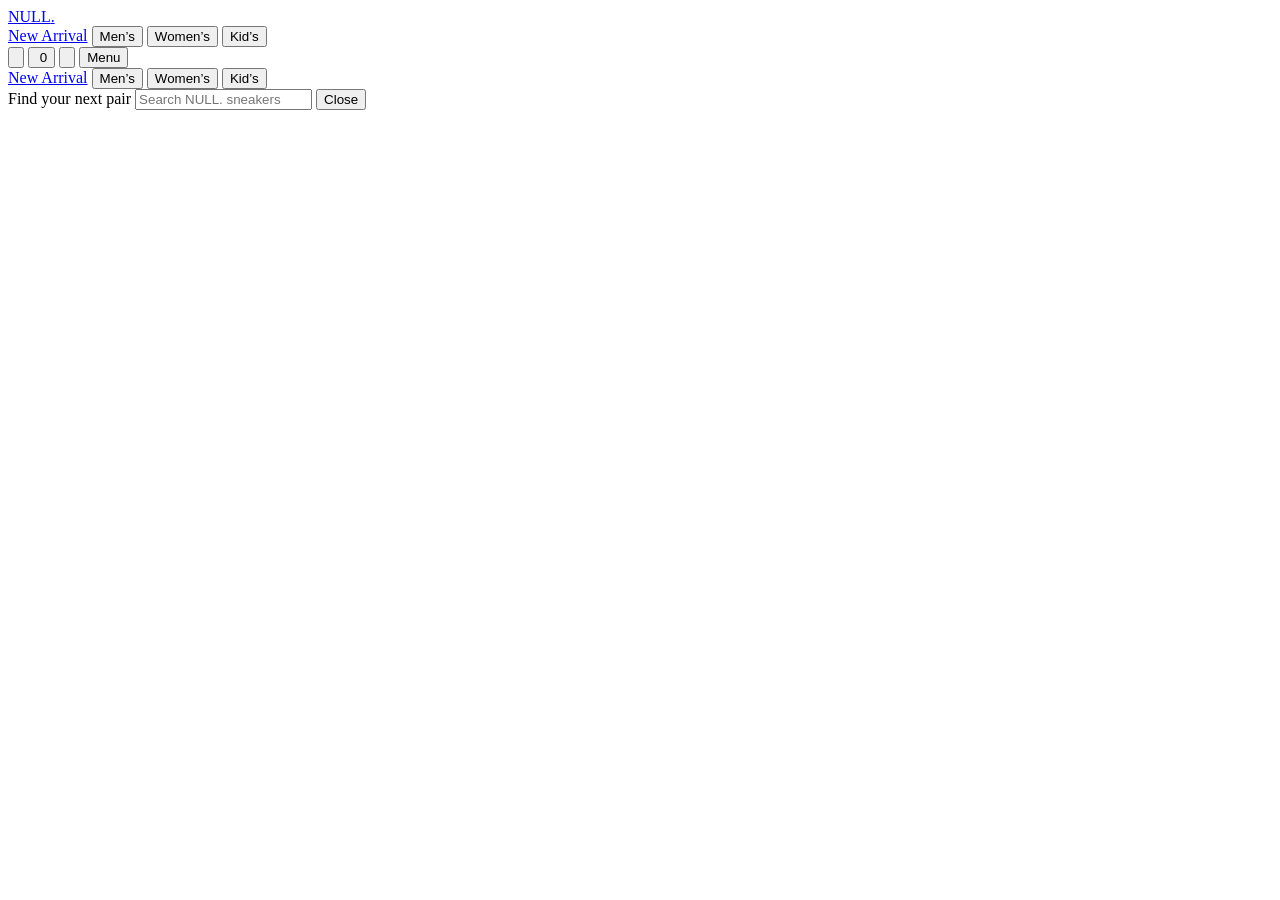
==== index.html @ aee637f6 "Add files via upload" ====
<!doctype html>
<html lang="en">
  <head>
    <meta charset="UTF-8" />
    <meta name="viewport" content="width=device-width, initial-scale=1.0" />
    <meta
      name="description"
      content="NULL. sneakers — limited streetwear footwear made for nowhere."
    />
    <title>NULL. — Made for Nowhere</title>
    <link rel="stylesheet" href="/style.css" />
  </head>
  <body>
    <header class="site-header" id="site-header">
      <a class="logo" href="#home" aria-label="NULL home">NULL<span>.</span></a>
      <nav class="desktop-nav" aria-label="Main navigation">
        <a href="#collection">New Arrival</a>
        <button type="button" data-filter-link="men">Men’s</button>
        <button type="button" data-filter-link="women">Women’s</button>
        <button type="button" data-filter-link="kids">Kid’s</button>
      </nav>
      <div class="nav-actions">
        <button
          class="icon-button search-button"
          type="button"
          aria-label="Search products"
          aria-expanded="false"
          aria-controls="product-search-panel"
        >
          <img src="/assets/5988b.svg" alt="" />
        </button>
        <button class="icon-button cart-button" type="button" aria-label="Open cart">
          <img src="/assets/ba2f0.svg" alt="" />
          <span class="cart-count" aria-label="0 items in cart">0</span>
        </button>
        <button class="profile-button" type="button" aria-label="Account">
          <span class="profile-icon"><img src="/assets/76e1e.svg" alt="" /></span>
        </button>
        <button class="menu-button" type="button" aria-expanded="false" aria-controls="mobile-nav">
          Menu
        </button>
      </div>
      <nav class="mobile-nav" id="mobile-nav" aria-label="Mobile navigation">
        <a href="#collection">New Arrival</a>
        <button type="button" data-filter-link="men">Men’s</button>
        <button type="button" data-filter-link="women">Women’s</button>
        <button type="button" data-filter-link="kids">Kid’s</button>
      </nav>
      <form class="search-panel" id="product-search-panel" role="search">
        <label for="product-search">Find your next pair</label>
        <input id="product-search" type="search" placeholder="Search NULL. sneakers" autocomplete="off" />
        <button type="button" class="search-close" aria-label="Close search">Close</button>
      </form>
    </header>

    <div class="toast" role="status" aria-live="polite"></div>
    <script type="module" src="/script.js"></script>
  </body>
</html>
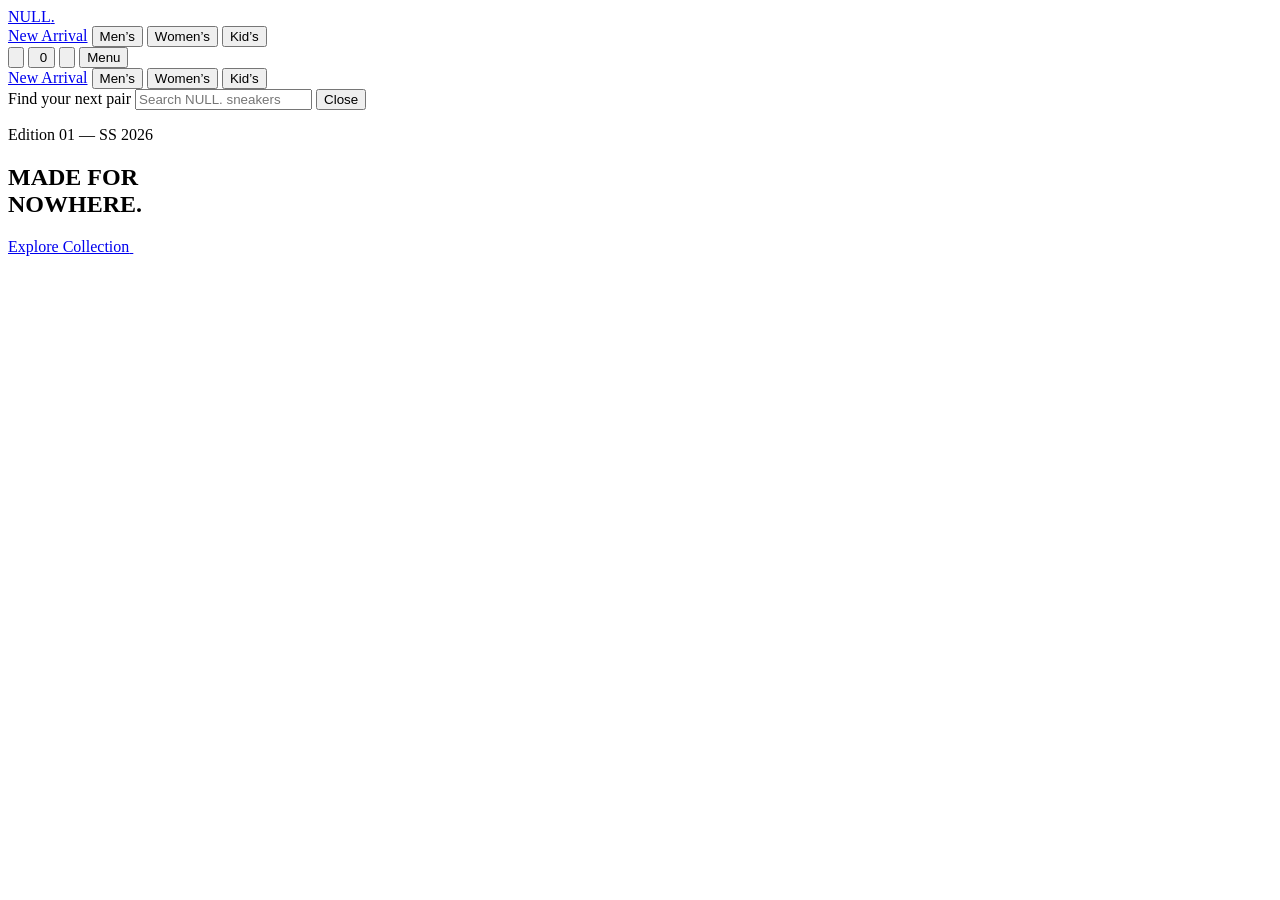
==== commit 22664389: "Add files via upload Penambahan Hero sections" ====
--- a/index.html
+++ b/index.html
@@ -53,6 +53,21 @@
       </form>
     </header>
 
+    <main>
+      <div id="storefront">
+        <section class="hero" id="home" aria-labelledby="hero-title">
+          <div class="hero-content">
+            <p class="eyebrow">Edition 01 — SS 2026</p>
+            <h1 id="hero-title">MADE FOR<br />NOWHERE.</h1>
+            <a class="explore-button" href="#collection">
+              <span>Explore Collection</span>
+              <img src="/assets/35e86.svg" alt="" />
+            </a>
+          </div>
+        </section>
+
+        
+
     <div class="toast" role="status" aria-live="polite"></div>
     <script type="module" src="/script.js"></script>
   </body>
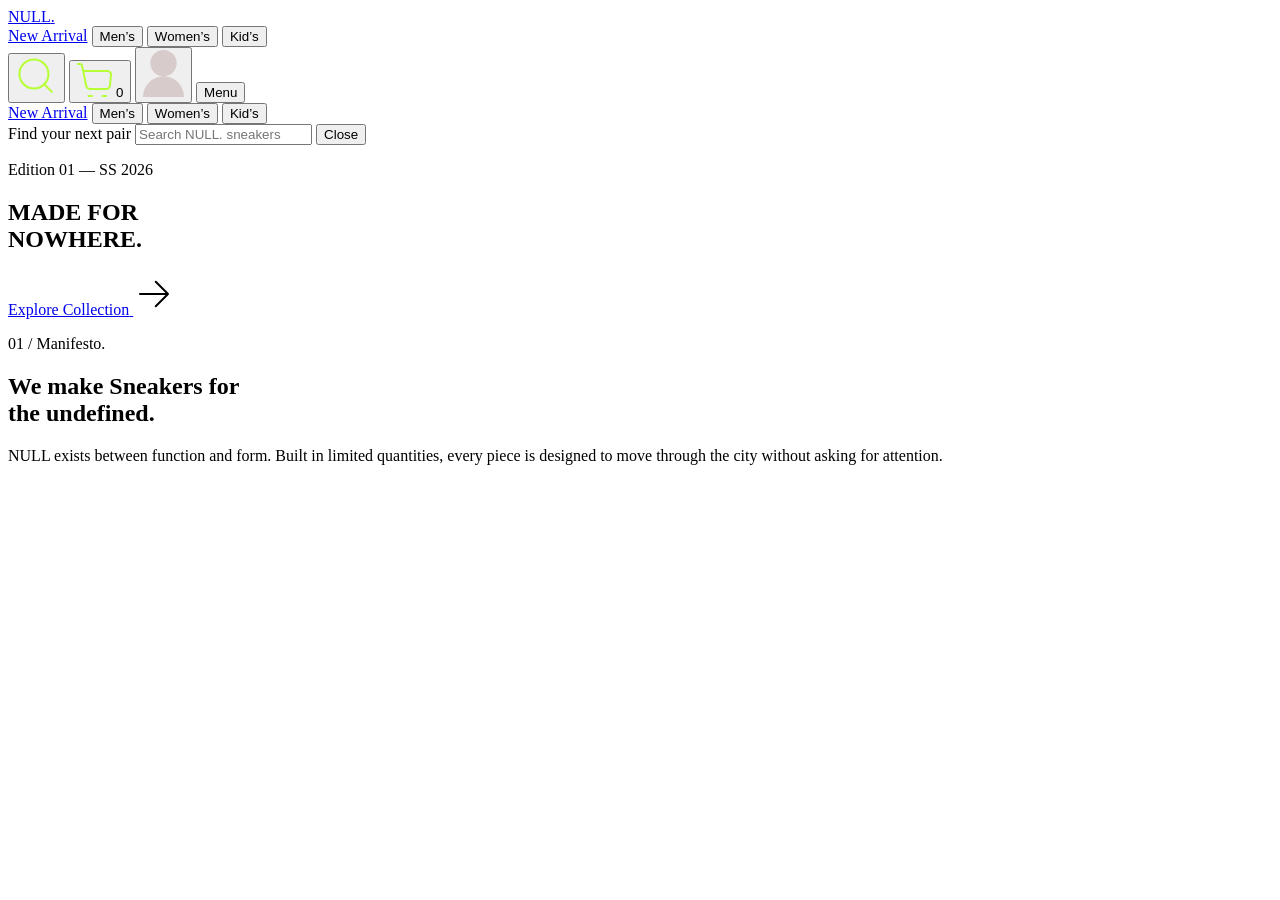
==== commit f086af60: "Add files via upload" ====
--- a/index.html
+++ b/index.html
@@ -66,7 +66,19 @@
           </div>
         </section>
 
-        
+        <section class="manifesto" aria-labelledby="manifesto-title">
+          <p class="section-index">01 / Manifesto.</p>
+          <div class="manifesto-copy">
+            <h2 id="manifesto-title">We make <span>Sneakers</span> for<br />the undefined.</h2>
+            <p>
+              NULL exists between function and form. Built in limited quantities, every piece is
+              designed to move through the city without asking for attention.
+            </p>
+          </div>
+        </section>
+      </div>
+    </main>
+
 
     <div class="toast" role="status" aria-live="polite"></div>
     <script type="module" src="/script.js"></script>
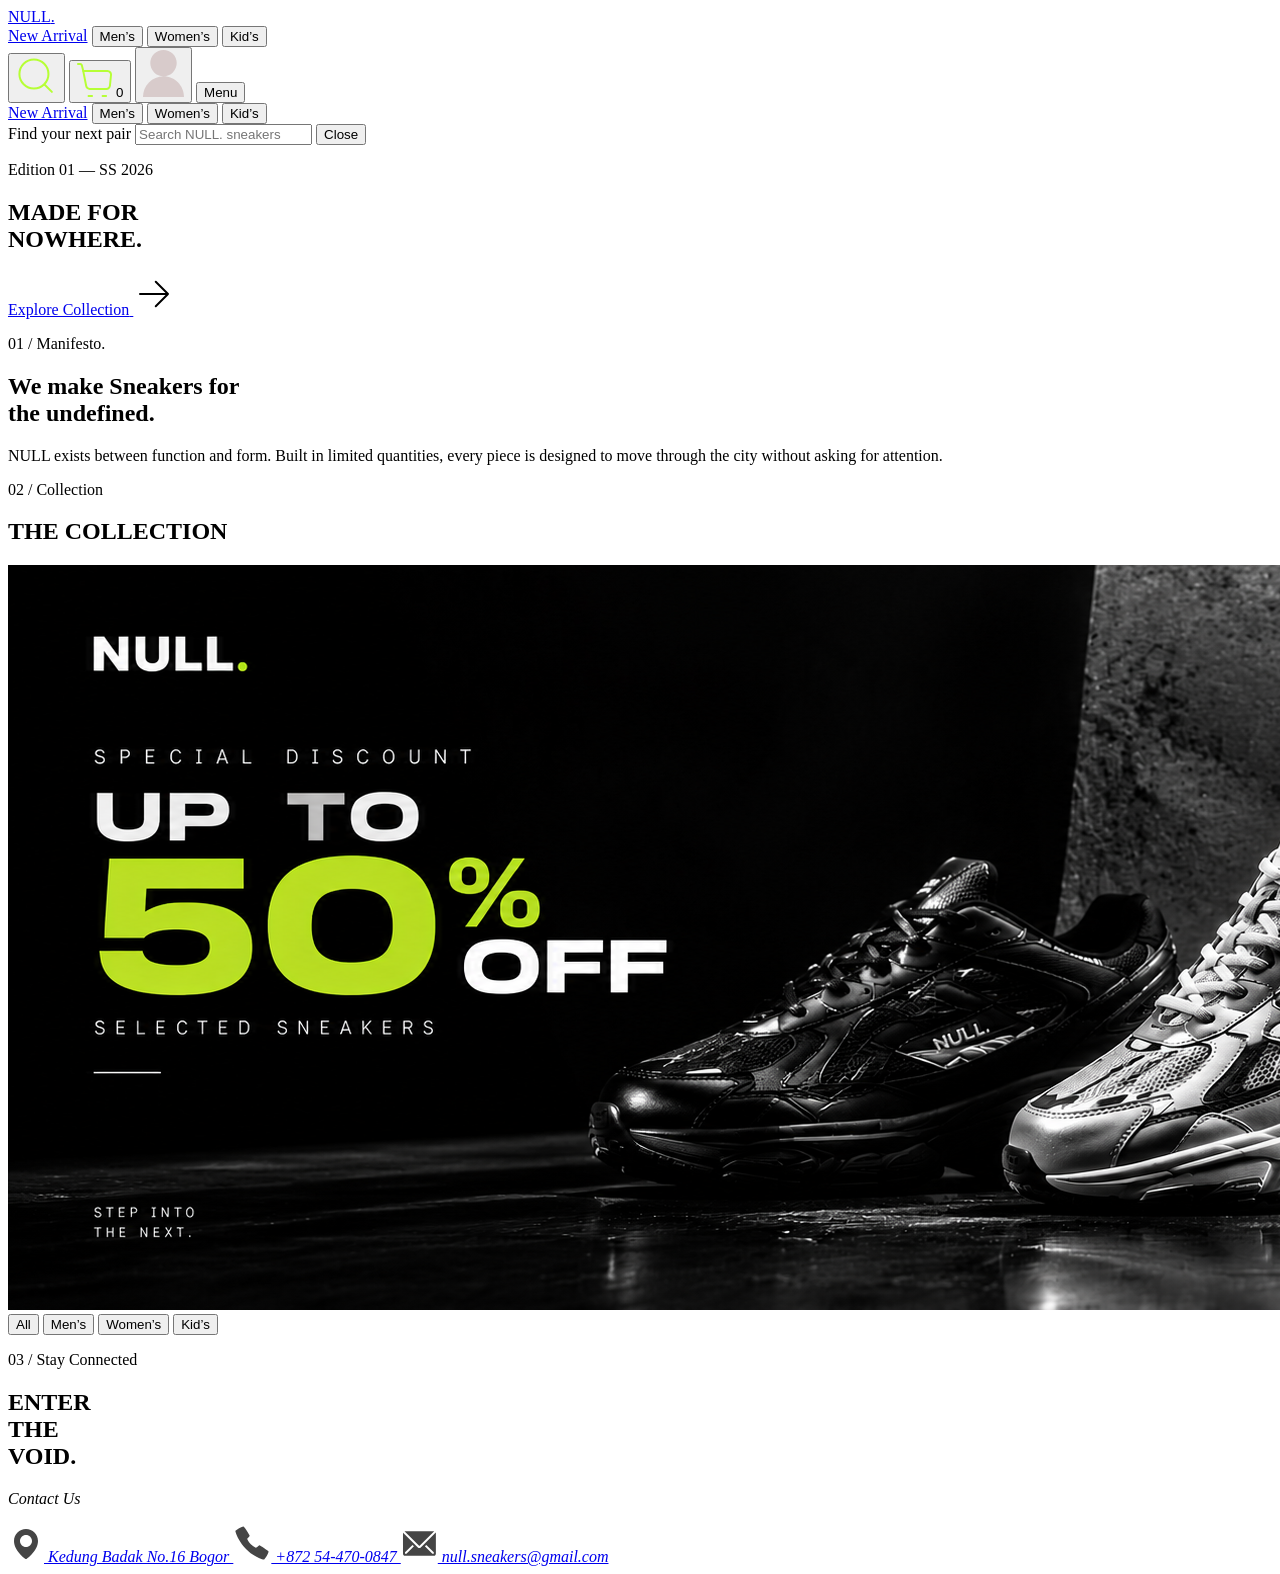
==== commit 2ab26f3f: "Add files via upload membuat code katalog dan kontak" ====
--- a/index.html
+++ b/index.html
@@ -76,9 +76,99 @@
             </p>
           </div>
         </section>
+
+        <section class="collection" id="collection" aria-labelledby="collection-title">
+          <p class="section-index">02 / Collection</p>
+          <h2 id="collection-title">THE COLLECTION</h2>
+          <div class="campaign-banner">
+            <img src="/assets/0978b.png" alt="NULL sneakers special discount campaign" />
+          </div>
+          <div class="filters" role="group" aria-label="Filter products">
+            <button class="filter active" type="button" data-filter="all">All</button>
+            <button class="filter" type="button" data-filter="men">Men’s</button>
+            <button class="filter" type="button" data-filter="women">Women’s</button>
+            <button class="filter" type="button" data-filter="kids">Kid’s</button>
+          </div>
+          <div class="product-grid" id="product-grid" aria-live="polite"></div>
+          <p class="empty-state" id="empty-state" hidden>No sneakers match your search.</p>
+        </section>
+
+        <section class="connect" aria-labelledby="connect-title">
+          <div>
+            <p class="section-index">03 / Stay Connected</p>
+            <h2 id="connect-title">ENTER<br />THE<br />VOID.</h2>
+          </div>
+          <address class="contact-card">
+            <p>Contact Us</p>
+            <a href="https://maps.google.com" target="_blank" rel="noreferrer">
+              <img src="/assets/77233.svg" alt="" />
+              Kedung Badak No.16 Bogor
+            </a>
+            <a href="tel:+87254470847">
+              <img src="/assets/80e3b.svg" alt="" />
+              +872 54-470-0847
+            </a>
+            <a href="mailto:null.sneakers@gmail.com">
+              <img src="/assets/368ae.svg" alt="" />
+              null.sneakers@gmail.com
+            </a>
+          </address>
+        </section>
       </div>
+
+      <section class="product-detail" id="product-detail" aria-labelledby="detail-name" hidden>
+        <div class="detail-visual">
+          <button class="back-button" type="button">← Back to collection</button>
+          <div class="detail-heading">
+            <div>
+              <p class="detail-kicker" id="detail-category"></p>
+              <h1 id="detail-name"></h1>
+              <p id="detail-color"></p>
+            </div>
+            <button class="favorite-button" type="button" aria-label="Add to favorites" aria-pressed="false">
+              <img src="/assets/cf83d.svg" alt="" />
+            </button>
+          </div>
+          <div class="detail-prices">
+            <span id="detail-price"></span>
+            <s id="detail-old-price"></s>
+            <strong id="detail-discount"></strong>
+          </div>
+          <div class="detail-image-wrap">
+            <img id="detail-image" src="" alt="" />
+          </div>
+          <p class="detail-code" id="detail-code"></p>
+        </div>
+        <aside class="detail-panel">
+          <div class="description-heading">
+            <p>Description</p>
+            <span>⌃</span>
+          </div>
+          <p class="detail-description" id="detail-description"></p>
+          <dl class="product-meta">
+            <div><dt>Designed for</dt><dd id="detail-use"></dd></div>
+            <div><dt>Material</dt><dd id="detail-material"></dd></div>
+            <div><dt>Availability</dt><dd id="detail-stock"></dd></div>
+          </dl>
+          <div class="size-section">
+            <div class="size-heading">
+              <p>Select size</p>
+              <button type="button" class="size-guide-button">Size guide</button>
+            </div>
+            <div class="size-grid" id="size-grid"></div>
+            <p class="selection-note" id="selection-note">Choose a size to continue.</p>
+          </div>
+          <div class="purchase-row">
+            <div class="quantity" aria-label="Quantity">
+              <button type="button" data-quantity="minus" aria-label="Decrease quantity">−</button>
+              <output id="quantity">1</output>
+              <button type="button" data-quantity="plus" aria-label="Increase quantity">+</button>
+            </div>
+            <button class="add-to-cart" type="button">Add to cart</button>
+          </div>
+        </aside>
+      </section>
     </main>
-
 
     <div class="toast" role="status" aria-live="polite"></div>
     <script type="module" src="/script.js"></script>
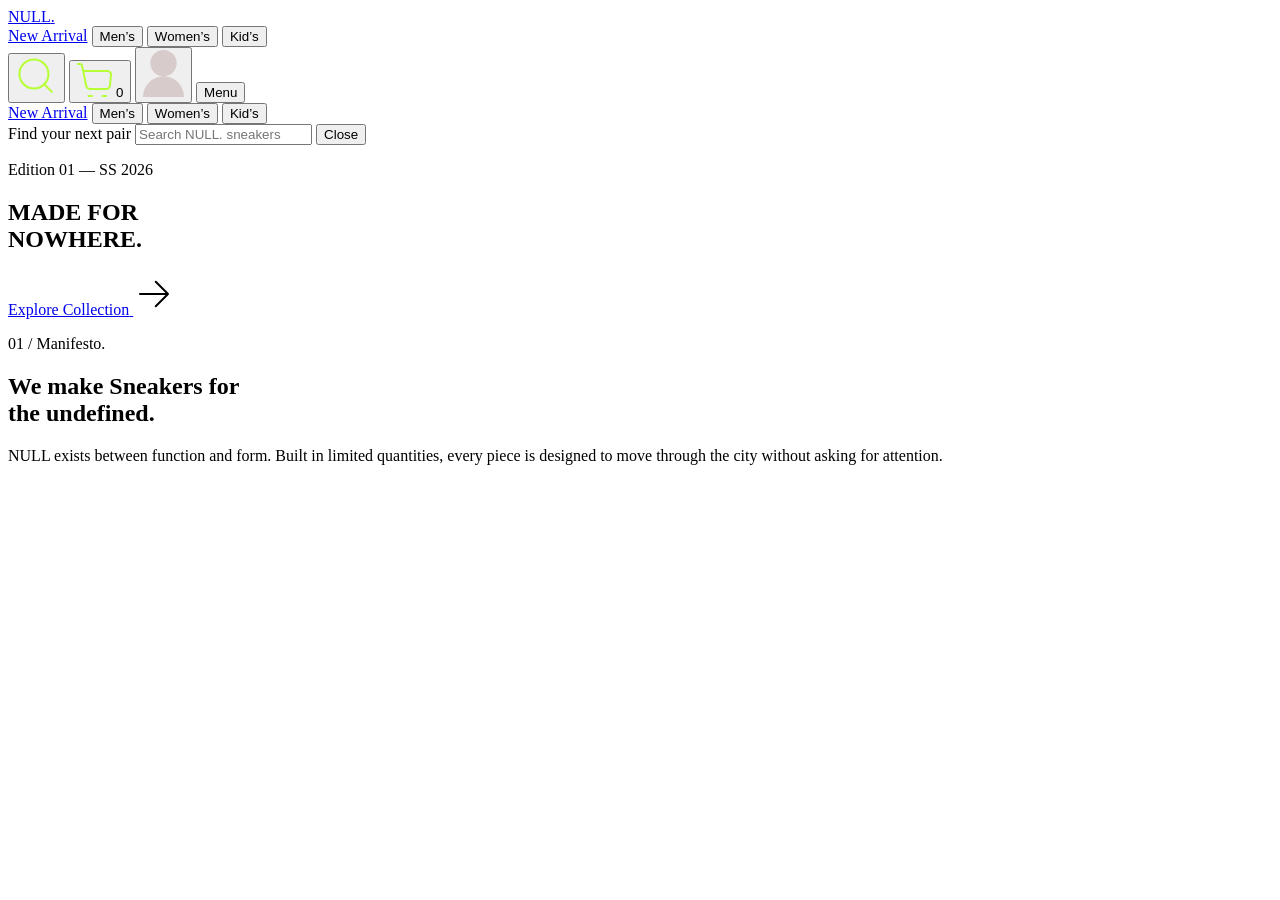
==== commit 96fe933e: "Merge branch 'main' into feature/catalog-contact" ====
--- a/index.html
+++ b/index.html
@@ -76,99 +76,9 @@
             </p>
           </div>
         </section>
+      </div>
+    </main>
 
-        <section class="collection" id="collection" aria-labelledby="collection-title">
-          <p class="section-index">02 / Collection</p>
-          <h2 id="collection-title">THE COLLECTION</h2>
-          <div class="campaign-banner">
-            <img src="/assets/0978b.png" alt="NULL sneakers special discount campaign" />
-          </div>
-          <div class="filters" role="group" aria-label="Filter products">
-            <button class="filter active" type="button" data-filter="all">All</button>
-            <button class="filter" type="button" data-filter="men">Men’s</button>
-            <button class="filter" type="button" data-filter="women">Women’s</button>
-            <button class="filter" type="button" data-filter="kids">Kid’s</button>
-          </div>
-          <div class="product-grid" id="product-grid" aria-live="polite"></div>
-          <p class="empty-state" id="empty-state" hidden>No sneakers match your search.</p>
-        </section>
-
-        <section class="connect" aria-labelledby="connect-title">
-          <div>
-            <p class="section-index">03 / Stay Connected</p>
-            <h2 id="connect-title">ENTER<br />THE<br />VOID.</h2>
-          </div>
-          <address class="contact-card">
-            <p>Contact Us</p>
-            <a href="https://maps.google.com" target="_blank" rel="noreferrer">
-              <img src="/assets/77233.svg" alt="" />
-              Kedung Badak No.16 Bogor
-            </a>
-            <a href="tel:+87254470847">
-              <img src="/assets/80e3b.svg" alt="" />
-              +872 54-470-0847
-            </a>
-            <a href="mailto:null.sneakers@gmail.com">
-              <img src="/assets/368ae.svg" alt="" />
-              null.sneakers@gmail.com
-            </a>
-          </address>
-        </section>
-      </div>
-
-      <section class="product-detail" id="product-detail" aria-labelledby="detail-name" hidden>
-        <div class="detail-visual">
-          <button class="back-button" type="button">← Back to collection</button>
-          <div class="detail-heading">
-            <div>
-              <p class="detail-kicker" id="detail-category"></p>
-              <h1 id="detail-name"></h1>
-              <p id="detail-color"></p>
-            </div>
-            <button class="favorite-button" type="button" aria-label="Add to favorites" aria-pressed="false">
-              <img src="/assets/cf83d.svg" alt="" />
-            </button>
-          </div>
-          <div class="detail-prices">
-            <span id="detail-price"></span>
-            <s id="detail-old-price"></s>
-            <strong id="detail-discount"></strong>
-          </div>
-          <div class="detail-image-wrap">
-            <img id="detail-image" src="" alt="" />
-          </div>
-          <p class="detail-code" id="detail-code"></p>
-        </div>
-        <aside class="detail-panel">
-          <div class="description-heading">
-            <p>Description</p>
-            <span>⌃</span>
-          </div>
-          <p class="detail-description" id="detail-description"></p>
-          <dl class="product-meta">
-            <div><dt>Designed for</dt><dd id="detail-use"></dd></div>
-            <div><dt>Material</dt><dd id="detail-material"></dd></div>
-            <div><dt>Availability</dt><dd id="detail-stock"></dd></div>
-          </dl>
-          <div class="size-section">
-            <div class="size-heading">
-              <p>Select size</p>
-              <button type="button" class="size-guide-button">Size guide</button>
-            </div>
-            <div class="size-grid" id="size-grid"></div>
-            <p class="selection-note" id="selection-note">Choose a size to continue.</p>
-          </div>
-          <div class="purchase-row">
-            <div class="quantity" aria-label="Quantity">
-              <button type="button" data-quantity="minus" aria-label="Decrease quantity">−</button>
-              <output id="quantity">1</output>
-              <button type="button" data-quantity="plus" aria-label="Increase quantity">+</button>
-            </div>
-            <button class="add-to-cart" type="button">Add to cart</button>
-          </div>
-        </aside>
-      </section>
-    </main>
 
     <div class="toast" role="status" aria-live="polite"></div>
     <script type="module" src="/script.js"></script>
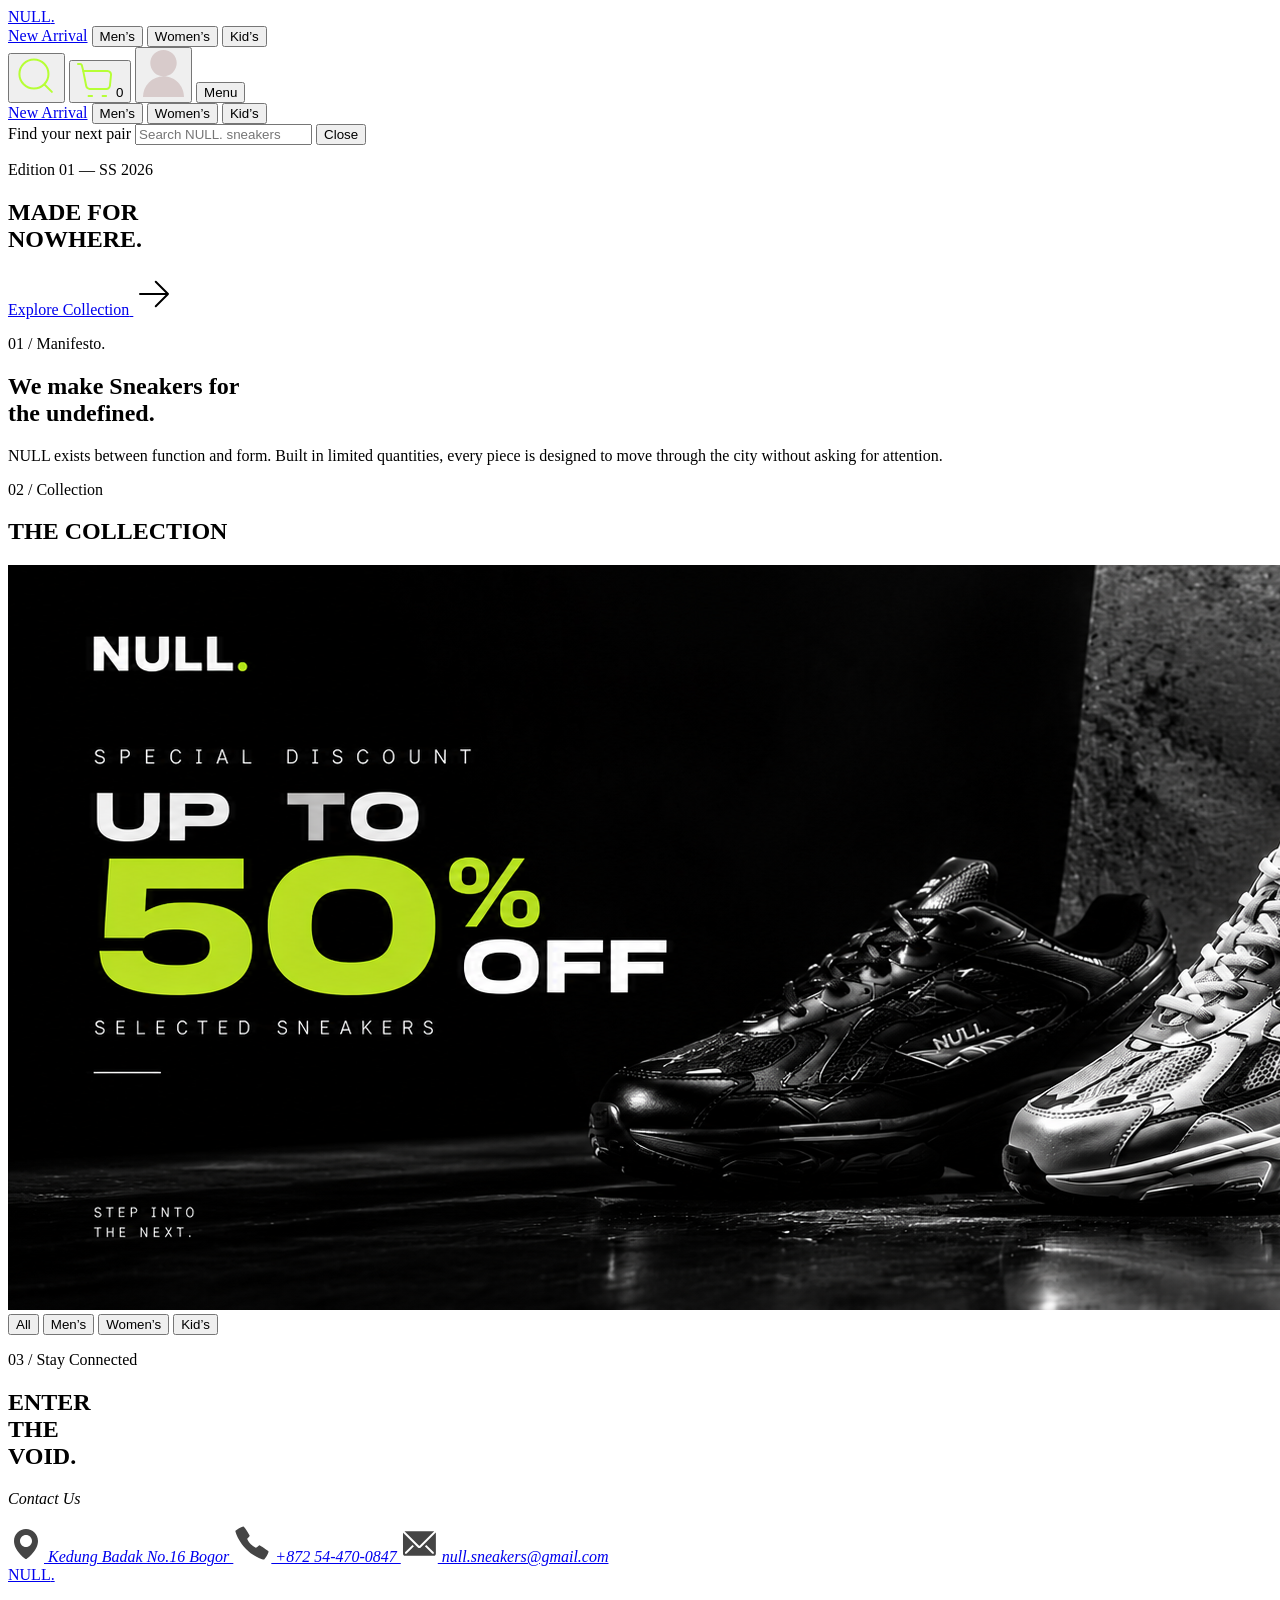
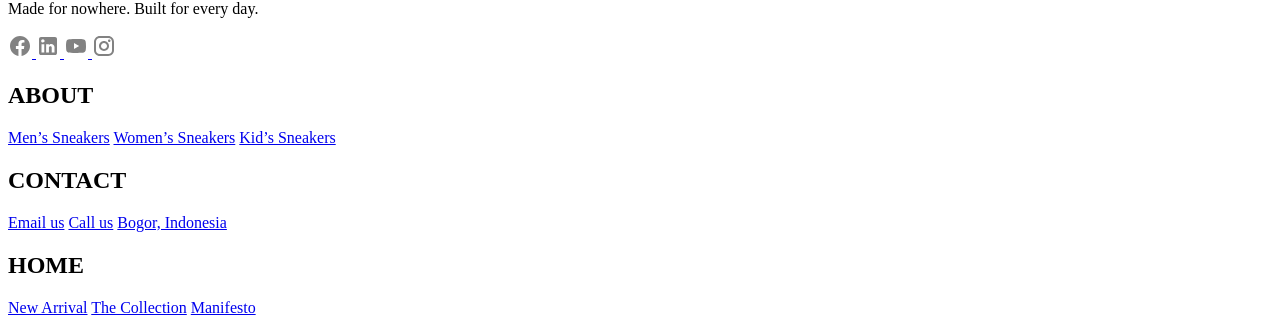
==== commit 0391dc62: "Add files via upload membuat footer" ====
--- a/index.html
+++ b/index.html
@@ -76,9 +76,158 @@
             </p>
           </div>
         </section>
-      </div>
+
+        <section class="collection" id="collection" aria-labelledby="collection-title">
+          <p class="section-index">02 / Collection</p>
+          <h2 id="collection-title">THE COLLECTION</h2>
+          <div class="campaign-banner">
+            <img src="/assets/0978b.png" alt="NULL sneakers special discount campaign" />
+          </div>
+          <div class="filters" role="group" aria-label="Filter products">
+            <button class="filter active" type="button" data-filter="all">All</button>
+            <button class="filter" type="button" data-filter="men">Men’s</button>
+            <button class="filter" type="button" data-filter="women">Women’s</button>
+            <button class="filter" type="button" data-filter="kids">Kid’s</button>
+          </div>
+          <div class="product-grid" id="product-grid" aria-live="polite"></div>
+          <p class="empty-state" id="empty-state" hidden>No sneakers match your search.</p>
+        </section>
+
+        <section class="connect" aria-labelledby="connect-title">
+          <div>
+            <p class="section-index">03 / Stay Connected</p>
+            <h2 id="connect-title">ENTER<br />THE<br />VOID.</h2>
+          </div>
+          <address class="contact-card">
+            <p>Contact Us</p>
+            <a href="https://maps.google.com" target="_blank" rel="noreferrer">
+              <img src="/assets/77233.svg" alt="" />
+              Kedung Badak No.16 Bogor
+            </a>
+            <a href="tel:+87254470847">
+              <img src="/assets/80e3b.svg" alt="" />
+              +872 54-470-0847
+            </a>
+            <a href="mailto:null.sneakers@gmail.com">
+              <img src="/assets/368ae.svg" alt="" />
+              null.sneakers@gmail.com
+            </a>
+          </address>
+        </section>
+      </div>
+
+      <section class="product-detail" id="product-detail" aria-labelledby="detail-name" hidden>
+        <div class="detail-visual">
+          <button class="back-button" type="button">← Back to collection</button>
+          <div class="detail-heading">
+            <div>
+              <p class="detail-kicker" id="detail-category"></p>
+              <h1 id="detail-name"></h1>
+              <p id="detail-color"></p>
+            </div>
+            <button class="favorite-button" type="button" aria-label="Add to favorites" aria-pressed="false">
+              <img src="/assets/cf83d.svg" alt="" />
+            </button>
+          </div>
+          <div class="detail-prices">
+            <span id="detail-price"></span>
+            <s id="detail-old-price"></s>
+            <strong id="detail-discount"></strong>
+          </div>
+          <div class="detail-image-wrap">
+            <img id="detail-image" src="" alt="" />
+          </div>
+          <p class="detail-code" id="detail-code"></p>
+        </div>
+        <aside class="detail-panel">
+          <div class="description-heading">
+            <p>Description</p>
+            <span>⌃</span>
+          </div>
+          <p class="detail-description" id="detail-description"></p>
+          <dl class="product-meta">
+            <div><dt>Designed for</dt><dd id="detail-use"></dd></div>
+            <div><dt>Material</dt><dd id="detail-material"></dd></div>
+            <div><dt>Availability</dt><dd id="detail-stock"></dd></div>
+          </dl>
+          <div class="size-section">
+            <div class="size-heading">
+              <p>Select size</p>
+              <button type="button" class="size-guide-button">Size guide</button>
+            </div>
+            <div class="size-grid" id="size-grid"></div>
+            <p class="selection-note" id="selection-note">Choose a size to continue.</p>
+          </div>
+          <div class="purchase-row">
+            <div class="quantity" aria-label="Quantity">
+              <button type="button" data-quantity="minus" aria-label="Decrease quantity">−</button>
+              <output id="quantity">1</output>
+              <button type="button" data-quantity="plus" aria-label="Increase quantity">+</button>
+            </div>
+            <button class="add-to-cart" type="button">Add to cart</button>
+          </div>
+        </aside>
+      </section>
     </main>
 
+    <footer class="site-footer">
+      <div class="footer-brand">
+        <a class="logo" href="#home">NULL<span>.</span></a>
+        <p>Made for nowhere. Built for every day.</p>
+        <nav class="social-links" aria-label="Social media">
+          <a
+            href="https://www.facebook.com/share/1EpdXhrEtA/"
+            target="_blank"
+            rel="noreferrer"
+            aria-label="NULL. on Facebook"
+          >
+            <img src="/assets/d7fe7.svg" alt="" />
+          </a>
+          <a
+            href="https://www.linkedin.com/showcase/chatgpt/"
+            target="_blank"
+            rel="noreferrer"
+            aria-label="NULL. on LinkedIn"
+          >
+            <img src="/assets/0927a.svg" alt="" />
+          </a>
+          <a
+            href="https://youtu.be/Shm39XHEiuw?si=CjpG1W9sVBPTxG3J"
+            target="_blank"
+            rel="noreferrer"
+            aria-label="NULL. on YouTube"
+          >
+            <img src="/assets/a3ef3.svg" alt="" />
+          </a>
+          <a
+            href="https://www.instagram.com/charliekirk1776?obrf=MWdqb2dudWtiNzBxOA=="
+            target="_blank"
+            rel="noreferrer"
+            aria-label="NULL. on Instagram"
+          >
+            <img src="/assets/5a0ff.svg" alt="" />
+          </a>
+        </nav>
+      </div>
+      <div>
+        <h2>ABOUT</h2>
+        <a href="#collection">Men’s Sneakers</a>
+        <a href="#collection">Women’s Sneakers</a>
+        <a href="#collection">Kid’s Sneakers</a>
+      </div>
+      <div>
+        <h2>CONTACT</h2>
+        <a href="mailto:null.sneakers@gmail.com">Email us</a>
+        <a href="tel:+87254470847">Call us</a>
+        <a href="#home">Bogor, Indonesia</a>
+      </div>
+      <div>
+        <h2>HOME</h2>
+        <a href="#collection">New Arrival</a>
+        <a href="#collection">The Collection</a>
+        <a href="#home">Manifesto</a>
+      </div>
+    </footer>
 
     <div class="toast" role="status" aria-live="polite"></div>
     <script type="module" src="/script.js"></script>
